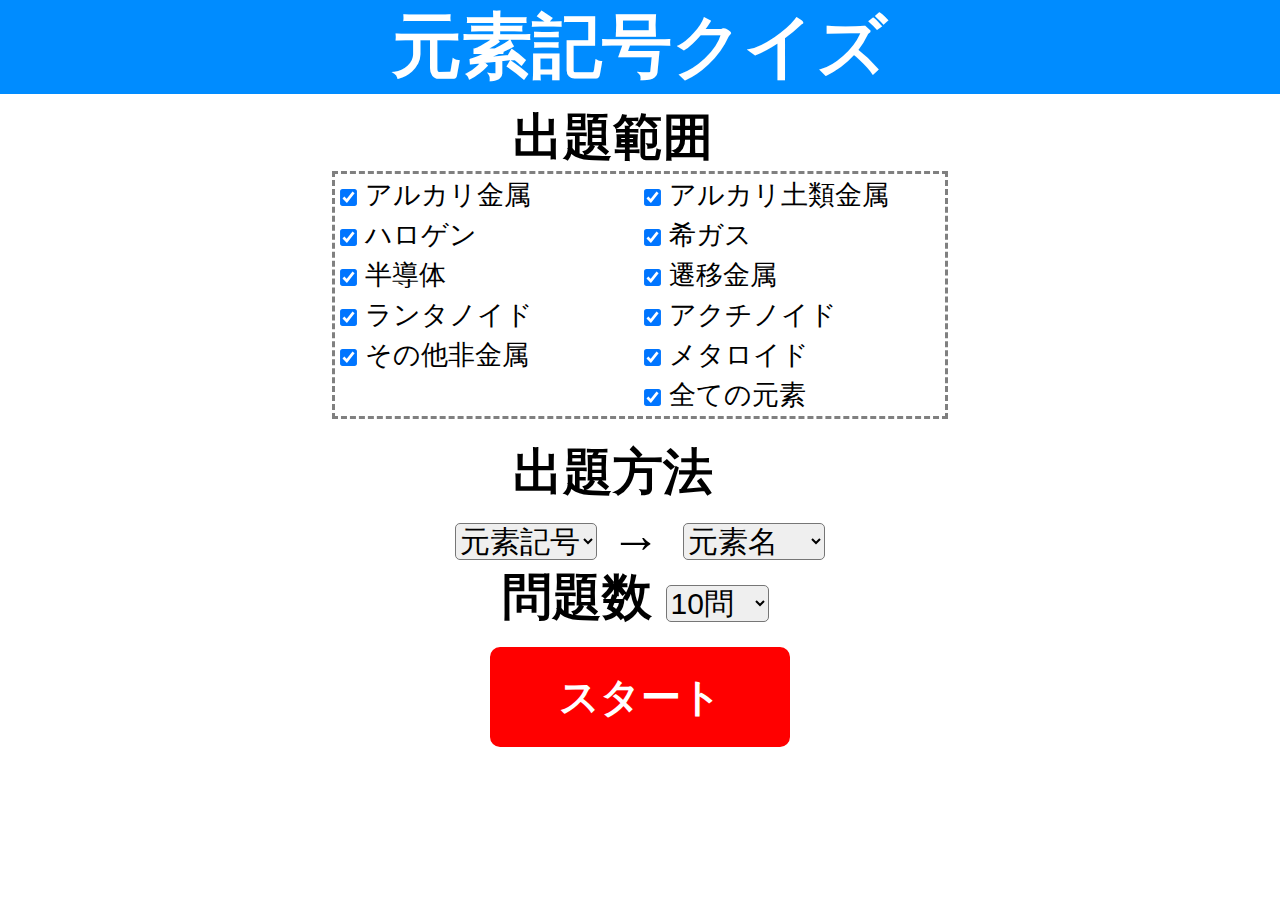
==== index.html @ bfba4cb1 "idx → index" ====
<html>

<head>
    <meta charset="utf-8">
    <title>元素記号クイズ</title>
    <script src="Config.js"></script>
    <script src="CConfig.js"></script>
    <script src="Variable.js"></script>
    <script src="Game.js"></script>
    <link rel="stylesheet" type="text/css" href="style.css">
</head>

<body>
    <div class="title">元素記号クイズ</div>
    <form id="form1">
        <span>出題範囲</span>
        <span class="err" id="err1" style="visibility: hidden;">！</span>
        <table class="group">
            <tr>
                <td><input type="checkbox" class="grp" checked=true onchange="check()" value="alkali_metal"> アルカリ金属</td>
                <td><input type="checkbox" class="grp" checked=true onchange="check()" value="alkari_earch_metal"> アルカリ土類金属</td>
            </tr>
            <tr>
                <td><input type="checkbox" class="grp" checked=true onchange="check()" value="halogen"> ハロゲン</td>
                <td><input type="checkbox" class="grp" checked=true onchange="check()" value="rare_gas"> 希ガス</td>
            </tr>
            <tr>
                <td><input type="checkbox" class="grp" checked=true onchange="check()" value="semiconductor"> 半導体</td>
                <td><input type="checkbox" class="grp" checked=true onchange="check()" value="transition_metal"> 遷移金属</td>
            </tr>
            <tr>
                <td><input type="checkbox" class="grp" checked=true onchange="check()" value="lanthanoid"> ランタノイド</td>
                <td><input type="checkbox" class="grp" checked=true onchange="check()" value="actinide"> アクチノイド</td>
            </tr>
            <tr>
                <td><input type="checkbox" class="grp" checked=true onchange="check()" value="other"> その他非金属</td>
                <td><input type="checkbox" class="grp" checked=true onchange="check()" value="metalloid"> メタロイド</td>
            </tr>
            <tr>
                <td></td>
                <td><input type="checkbox" id="grp_all" checked=true onchange="check_all()"> 全ての元素</td>
            </tr>
        </table>

        <span>出題方法</span>
        <span class="err" id="err2" style="visibility: hidden;">！</span><br>
        <select id="q_sct">
            <option value="1" selected=true>元素記号</option>
            <option value="2">元素名</option>
            <option value="3">原子番号</option>
        </select>
        <span> → </span>
        <select id="a_sct">
            <option value="1">元素記号</option>
            <option value="2" selected=true>元素名</option>
            <option value="3">原子番号</option>
        </select><br>
        <span>問題数</span>
        <select id="n_sct">
            <option value="5">5問</option>
            <option value="10" selected=true>10問</option>
            <option value="30">30問</option>
            <option value="50">50問</option>
            <option value="100">100問</option>
            <option value="0">自動</option>
        </select>
    </form>

    <button  id="start" onclick="start()">スタート</button>

    <form id="form2" style="visibility: hidden;">
        <div id="quizcnt"></div>
        <div id="question">問題文</div>
        <input type="button" id="chos1" onclick="chose(chos1.value)">
        <input type="button" id="chos2" onclick="chose(chos2.value)">
        <input type="button" id="chos3" onclick="chose(chos3.value)">
        <input type="button" id="chos4" onclick="chose(chos4.value)">
        <div id="tmp"></div>
    </form>

    <div id="fin" style="visibility: hidden;">終了!!</div>

    <form id="form3" style="visibility: hidden;">
        <div>結果</div>
        <div id="result"></div>
        <input type="button" id="retry" onclick="restart()" value="リトライ">
    </form>
</body>

</html>
---- style.css ----
body {
    margin: 0px;
    padding: 0px;
    text-align: center;
    overflow-x: scroll;
}

table {
    margin-left: auto;
    margin-right: auto;
    margin-bottom: 20px;
    font-size: 20pt;
    border-style: dashed;
}

td {
    width: 300px;
    height: auto;
}

#form1 input[type=checkbox] {
    transform: scale(1.3);
}

select {
    width: auto;
    margin-left: 10px;
    margin-right: 10px;
    font-size: 30px;
    border-radius: 5px;
}

.title {
    width: 100%;
    height: auto;
    background-color: rgb(0, 140, 255);
    text-align: center;
    font-size: 70px;
    font-weight: bold;
    color: #FFFFFF;
}

#form1{
    margin-top: 10px;
}

#form1 span{
    font-size: 50px;
    font-weight: bold;
    color: black;
}

.err#err1 {
    font-size: 50px;
    color: red;
}

.err#err2 {
    font-size: 50px;
    color: red;
}

#start{
    width: 300px;
    height: 100px;
    bottom: 10%;
    border: #ff0000;
    border-style:solid;
    background-color: rgb(255, 0, 0);
    font-size: 40px;
    font-weight: bold;
    border-radius: 10px;
    color: #FFFFFF;
}

#start:hover{
    background-color: rgb(255, 255, 255);
    color: #ff0000;
}


#form2{
    width: 100%;
    top: 20%;
    position: absolute;
    text-align: center;
}

#form2 div{
    text-align: center;
    font-size: 50px;
    font-weight: bold;
    color: black;
}

#form2 input[type=button] {
    margin-left: 10px;
    margin-right: 10px;
    margin-top: 50px;
    margin-bottom: 30px;
    width: 300px;
    height: 100px;
    border-style: solid;
    border-radius: 10px;
    border-color: rgb(100, 200, 255);
    background-color: rgb(100, 200, 255);
    font-size: 30px;
    color: #FFFFFF;
}

#form2 input[type=button]:hover{
    background-color: rgb(255, 255, 255);
    color: rgb(100, 200, 255);
}

#form2 input[type=button]:disabled{
    border-style: none;
    background-color: rgb(182, 231, 255);
    color: rgb(255, 255, 255);
}

#form2 div#tmp{
    margin-top: 50px;
    font-size: 100px;
}

#form3{
    width: 100%;
    top: 20%;
    position: absolute;
    text-align: center;
}

#form3 div{
    font-size: 50px;
    font-weight: bold;
    color: black;
}

#retry{
    width: 300px;
    height: 100px;
    margin-top: 30px;
    justify-content: center;
    border: rgb(255, 130, 0);
    border-style:solid;
    background-color: rgb(255, 130, 0);
    font-size: 40px;
    font-weight: bold;
    border-radius: 10px;
    color: #FFFFFF;
}

#retry:hover{
    background-color: #FFFFFF;
    color: rgb(255, 130, 0);
}

#fin{
    width: 100%;
    font-size: 100px;
    top: 20%;
    text-align: center;
    position: fixed;
    font-weight: bold;
    color: rgb(255, 0, 0);
}
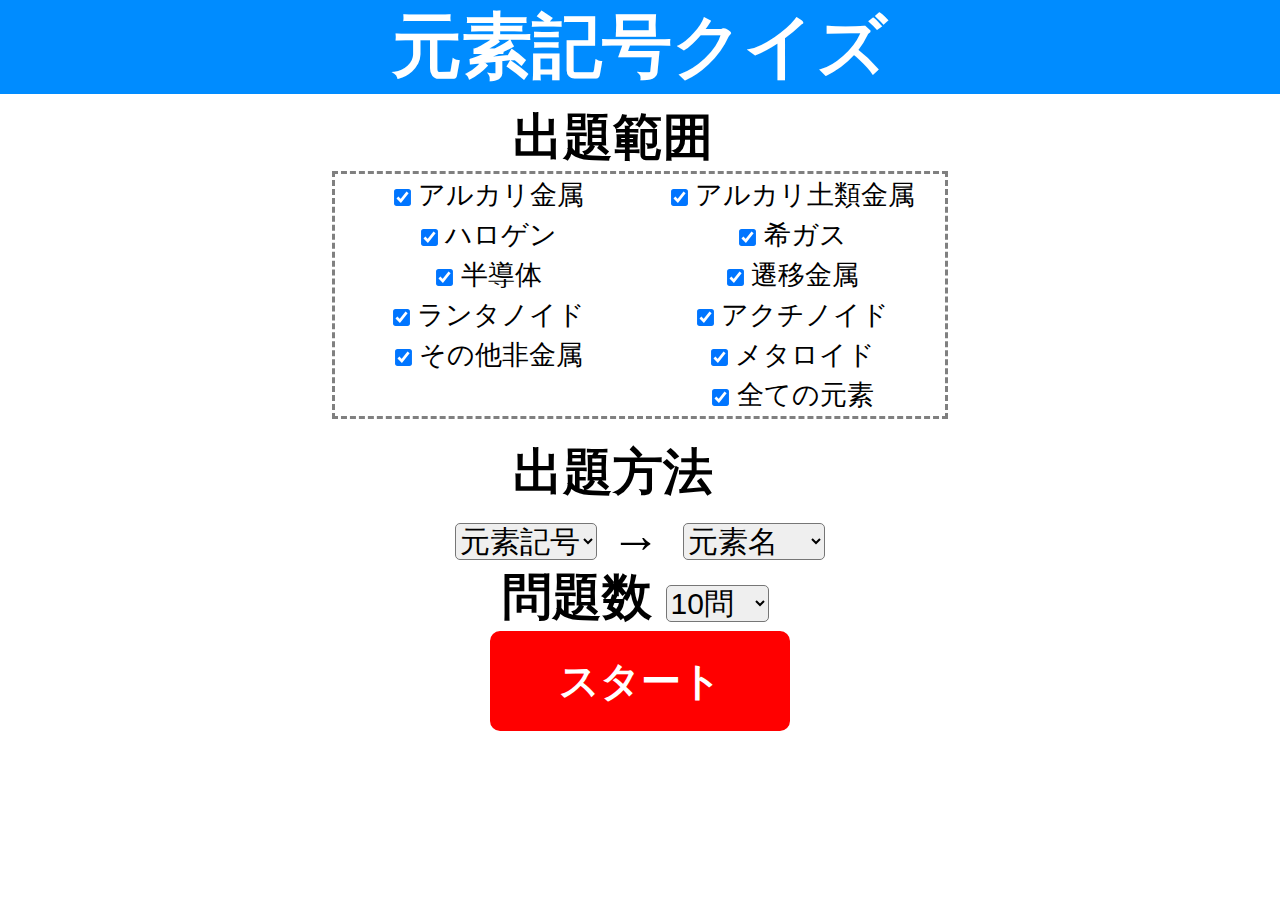
==== commit 4922de19: "Merge pull request #4 from taisukef/main" ====
--- a/index.html
+++ b/index.html
@@ -1,7 +1,4 @@
-<html>
-
-<head>
-    <meta charset="utf-8">
+<!DOCTYPE html><html><head><meta charset="utf-8"><meta name="viewport" content="width=device-width">
     <title>元素記号クイズ</title>
     <script src="Config.js"></script>
     <script src="CConfig.js"></script>
